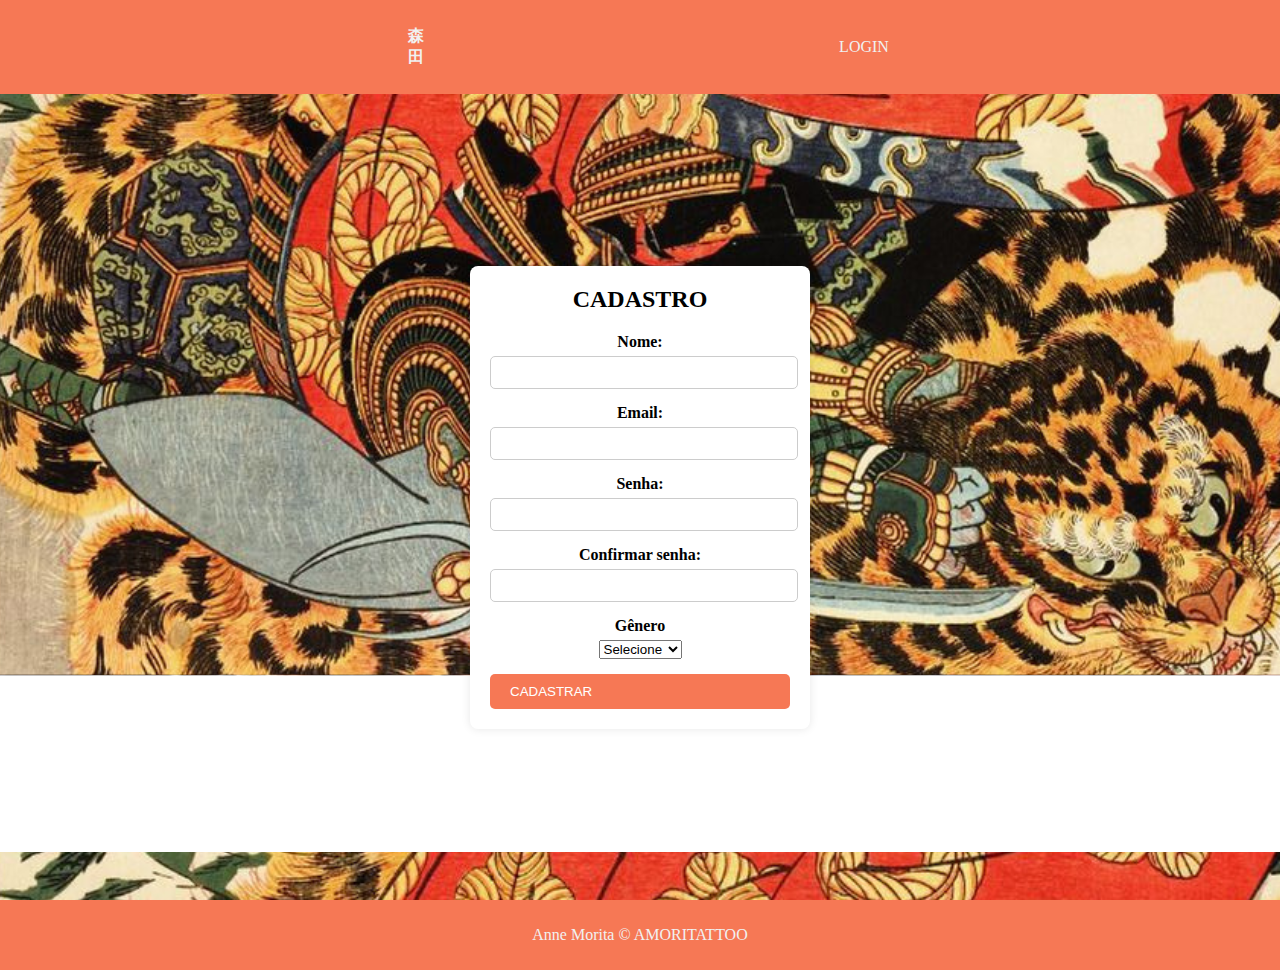
==== public/cadastro.html @ 89bcedfd "construindo e ajustando quiz" ====
<!DOCTYPE html>
<html lang="pt-BR">

<head>
    <meta charset="utf-8">
    <title>Cadastro</title>

    <link rel="stylesheet" href="./css/style.css">
    <link rel="shortcut icon" href="./assets/icon.png" type="image/x-icon" />
</head>

<body background="./assets/cadastro.png">

    <nav>
        <ul>
            <li><a href="index.html#page-top"><b>森<br>田</b></a></li>
            <li><a href="login.html">LOGIN</a></li>

        </ul>
    </nav>

    <div class="container">
        <div class="card_erro" id="cardErro">
            <span id="mensagem_erro"></span>
        </div>
        <div class="form">
            <h2>CADASTRO</h2>
            <div class="form-group">
                <label>Nome:</label>
                <input type="email" id="nomeUsuario">
            </div>
            <div class="form-group">
                <label>Email:</label>
                <input type="email" id="email">
            </div>
            <div class="form-group">
                <label>Senha:</label>
                <input type="password" id="password">
            </div>
            <div class="form-group">
                <label> Confirmar senha:</label>
                <input type="password" id="txtSenha_confirmation">
            </div>
            <div class="form-group">
                <label> Gênero</label>
                <select  name="genero" id="listarGenero">
                    <option value="#">Selecione</option>
                        <option value="Masc">Masculino</option>
                        <option value="Fem">Feminino</option>
                        <option value="ou">Outro</option>
                   
                </select>
            </div>
            <button class="btn-login" onclick="cadastrar()">CADASTRAR</button>
        </div>
    </div>

    <footer>
        <p>Anne Morita &copy; AMORITATTOO</p>
    </footer>

</body>

</html>

<script>
    function cadastrar() {
        var nomeVar = nomeUsuario.value;
        var emailVar = email.value;
        var senhaVar = password.value;
        var confirmacaoSenhaVar = txtSenha_confirmation.value;
        if (
            nomeVar == "" ||
            emailVar == "" ||
            senhaVar == "" ||
            confirmacaoSenhaVar == ""
        ) {


            alert("Mensagem de erro para todos os campos em branco");


            return false;
        } else {

            fetch("/usuarios/cadastrar", {
                method: "POST",
                headers: {
                    "Content-Type": "application/json",
                },
                body: JSON.stringify({
                    // crie um atributo que recebe o valor recuperado aqui
                    // Agora vá para o arquivo routes/usuario.js
                    nomeServer: nomeVar,
                    emailServer: emailVar,
                    senhaServer: senhaVar,

                }),
            })
                .then(function (resposta) {
                    console.log("resposta: ", resposta);

                    if (resposta.ok) {


                        setTimeout(() => {
                            window.location = "login.html";
                        }, "2000");


                    } else {
                        throw "Houve um erro ao tentar realizar o cadastro!";
                    }
                })
                .catch(function (resposta) {
                    console.log(`#ERRO: ${resposta}`);

                });

            return false;
        }

    }

 


</script>
---- public/css/style.css ----
/*
GERAL
*/



.libre-bodoni-anne {
  font-family: "Libre Bodoni", serif;
  font-optical-sizing: auto;
  font-weight: 500;
  font-style: normal;
}

body {
  font-family: "Libre Bodoni";
  color: #4d4d4d;
  margin: 0;
  padding: 0;
  scroll-behavior: smooth;
  /* Adiciona comportamento de rolagem suave */
}

p {
  font-size: medium;
}

S h1,
h2,
h3 {
  margin: 0;
  font-family: "Libre Bodoni";
  font-weight: 700;
}

.botao {
  color: #ffffff;
  text-decoration: none;
  padding: 10px 30px;
  background-color: #f67855;
  font-size: .9em;
  border-radius: 3px;

}


/*
NAVEGAÇÃO
*/

nav {
  display: flex;
  flex-direction: column;
  align-items: center;
  background-color: #f67855;
  position: fixed;
  /* Fixar a navegação no topo */
  width: 100%;
  top: 0;
  z-index: 1000;
}

nav>a {
  text-decoration: none;
  color: #f1f1f1;
  font-weight: 700;
  font-size: 28px;
  font-family: "Libre Bodoni";
}

nav ul {
  list-style: none;
  padding: 0;
  display: flex;
  flex-direction: column;
  align-items: center;
  width: 100%;
}

nav ul li {
  text-align: center;
  width: 100%;
}

nav ul li a {
  display: inline-block;
  padding: 10px 0;
  width: 100%;
  text-decoration: none;
  color: #f1f1f1;
}

/*
CABEÇALHO
*/

header {
  background: linear-gradient(to bottom, rgba(92, 77, 66, 0.8) 0%, rgba(92, 77, 66, 0.8) 100%), url("../assets/telainicial.jpeg");
  background-size: cover;
  background-attachment: fixed;
  background-position: center;
  background-repeat: no-repeat;
  color: #ffffff;
  display: flex;
  flex-direction: column;
  align-items: center;
  text-align: center;
  padding: 20px;
  margin-top: 70px;
  /* Espaço para a navegação fixa */
}

header p {
  margin-bottom: 2em;
}

/*
CADASTRO
*/

#cadastro {
  display: flex;
  flex-direction: column;
  align-items: center;
  text-align: center;
  padding: 0 20px 20px;
  background-color: #f67855;
  color: #f1f1f1;
}

#cadastro p {
  margin-bottom: 2.5em;
  max-width: 1000px;
}

#cadastro .botao {
  background-color: #4d4d4d;
  color: #ffffff;
}

/*
curiosidades
*/

#curiosidades {
  padding: 20px;
  display: flex;
  flex-direction: column;
  align-items: center;
}

#curiosidades div {
  display: flex;
  flex-direction: column;
  align-items: center;
  text-align: center;
  margin-top: 30px;
}

/*
REFERENCIAS
*/

#referencias {
  display: flex;
  flex-direction: column;
  align-items: center;
  padding-top: 20px;
}

#referencias h2 {
  margin-bottom: 20px;
}

#referencias img {
  width: 100%;
}

/*
onu
*/

#onu {
  display: flex;

  align-items: center;
  text-align: center;
  padding: 20px;
}

/*
FOOTER
*/

footer {
  text-align: center;
  padding: 10px;
  background-color: #f67855;
  color: #f1f1f1;
}

/*
LOGIN E CADASTRO
*/
.container {
  display: flex;
  justify-content: center;
  align-items: center;
  height: 100vh;

}

.form {
  background-color: #ffffff;
  padding: 20px;
  border-radius: 8px;
  box-shadow: 0 0 10px rgba(0, 0, 0, 0.1);
  text-align: center;
  width: 300px;
  font-family: "Libre Bodoni";
  margin-top: 95px;
  color: #000000;
  /* text-shadow:
    2px 2px 0#ffffff,
    -2px -2px 0#ffffff,
    2px -2px 0 #ffffff,
    -2px 2px 0 #ffffff,
    2px 0 0 #ffffff,
    -2px 0 0 #ffffff,
    0 2px 0 #ffffff,
    0 -2px 0 #ffffff; */

}

.form h2 {
  margin-bottom: 20px;
  font-family: "Libre Bodoni";
}

.form-group {
  margin-bottom: 15px;
  font-family: "Libre Bodoni";
}

.form-group label {
  display: block;
  margin-bottom: 5px;
  font-weight: bold;
  font-family: "Libre Bodoni";
}

.form-group input {
  width: calc(100% - 10px);
  padding: 8px;
  border: 1px solid #ccc;
  border-radius: 5px;
}

.btn-login,
#btn-saiba {
  background-color: #f67855;
  color: white;
  padding: 10px 20px;
  border: none;
  border-radius: 5px;
  cursor: pointer;
  transition: background-color 0.3s;
}



.btn-login:hover {
  background-color: #eea794;
}

/*
MEDIA QUERIES
*/

@media screen and (min-width: 768px) {

  /*
  NAVEGAÇÃO
  */
  nav {
    flex-direction: row;
    justify-content: space-around;
  }

  nav ul {
    flex-direction: row;
    width: 70%;
  }

  /*
  CABEÇALHO
  */

  header {
    height: 600px;
    justify-content: center;
  }

  /*
  CADASTRO
  */


}

.box {
  justify-content: center;
  display: flex;
  position: relative;
  background-color: #000000;
  margin-right: 50%;



}

#img_fundo {
  background-repeat: no-repeat;
  width: 100vh;
  height: 300px;
  justify-content: center;
  display: flex;
  position: absolute;


}




/*
  SOBRE
  */

#curiosidades {
  flex-direction: row;
  flex-wrap: wrap;
  align-items: flex-start;
  max-width: 1000px;
  margin: 0 auto;
}

#curiosidades h2 {
  text-align: center;
  width: 100%;
}

#curiosidades div {
  flex-grow: 1;
  flex-basis: 150px;
  padding: 0 10px;
}

/*
  REFERENCIAS
  */

#referencias {
  flex-direction: row;
  flex-wrap: wrap;
}

#referencias h2 {
  width: 100%;
  text-align: center;
}

#referencias img {

  width: 33.3333333333%;
}

.card {
  width: 500px;
  height: 250px;
  perspective: 1000px;
  margin-bottom: 20px;

}

.card-inner {
  width: 100%;
  height: 100%;
  position: relative;
  transform-style: preserve-3d;
  transition: transform 0.999s;
}

.card:hover .card-inner {
  transform: rotateY(180deg);
}

.card-front,
.card-back {
  position: absolute;
  width: 100%;
  height: 100%;
  backface-visibility: hidden;
}

.card-front {
  background-color: #f67855;
  color: #ffffff;
  border: 10px solid #f67855;
  border-radius: 10px;
  justify-content: center;
  font-size: 15px;
  transform: rotateY(0deg);
  align-items: center;
  flex-direction: column;
  display: flex;
}

.card-back {
  background-color: #ffffff;
  color: #000000;
  display: flex;
  align-items: center;
  border: 10px solid #ffffff;
  border-radius: 10px;
  justify-content: center;
  font-size: 20px;
  transform: rotateY(180deg);
}


/*
  PROPOSITO
  */

#onu {
  flex-direction: row;
  flex-wrap: wrap;
  /* justify-content: space-around; */
  max-width: 500px;
  margin: 0 auto;
}

#onu h2,
#onu p {
  width: 100%;
}

/* card referencias */

.cardb,
.cardb2,
.cardb3,
.cardb4,
.cardb5,
.cardb6 {

  width: 33.3333333333%;
  height: 500px;
  transition: all 0.4s;
  border-radius: 10px;
  box-shadow: 0px 0px 10px 5px rgba(0, 0, 0, 0.705);
  background-repeat: no-repeat;
  font-size: larger;
}

.cardb {
  background-image: url(../assets/tt1.jpg);
}

.cardb2 {
  background-image: url(../assets/tt2.jpg);
}

.cardb3 {
  background-image: url(../assets/tt3.jpg);
}

.cardb4 {
  background-image: url(../assets/tt4.jpg);
}

.cardb5 {
  background-image: url(../assets/tt5.jpg);
}

.cardb6 {
  background-image: url(../assets/tt6.jpg);
}

.cardb:hover,
.cardb2:hover,
.cardb3:hover,
.cardb4:hover,
.cardb5:hover,
.cardb6:hover {
  border-radius: 15px;
  cursor: pointer;
  transform: scale(1.0);
  box-shadow: 0px 0px 5px 5px rgba(0, 0, 0, 0.705);
  background: rgba(0, 0, 0, 0.609);
}

/* .first-content {
 
  height: 100%;
  width: 100%;
  transition: all 0.4s;
  display: flex;
  justify-content: center;
  align-items: center;
  opacity: 1;
  border-radius: 15px;
} */


.cardb:hover .first-content,
.cardb2:hover .first-content,
.cardb3:hover .first-content,
.cardb4:hover .first-content,
.cardb5:hover .first-content,
.cardb6:hover .first-content {
  height: 0px;
  opacity: 0;

}

.second-content {
  color: #f67855;
  height: 0%;
  width: 90%;
  opacity: 0;
  display: flex;
  justify-content: center;
  align-items: center;
  border-radius: 15px;
  transition: all 0.4s;
  font-size: 0px;
  transform: rotate(90deg) scale(-1);
}

.cardb:hover .second-content,
.cardb2:hover .second-content,
.cardb3:hover .second-content,
.cardb4:hover .second-content,
.cardb5:hover .second-content,
.cardb6:hover .second-content {
  opacity: 1;
  height: 100%;
  font-size: 15px;
  transform: rotate(0deg);
}

body h2 {
  color: #000000;
}

button {
  width: 100%;
  text-align: start;
  padding: 5px;
  border: none;
  border-radius: 5px;
  cursor: pointer;
  background-color: #f67855;
  color: #ffffff;
}
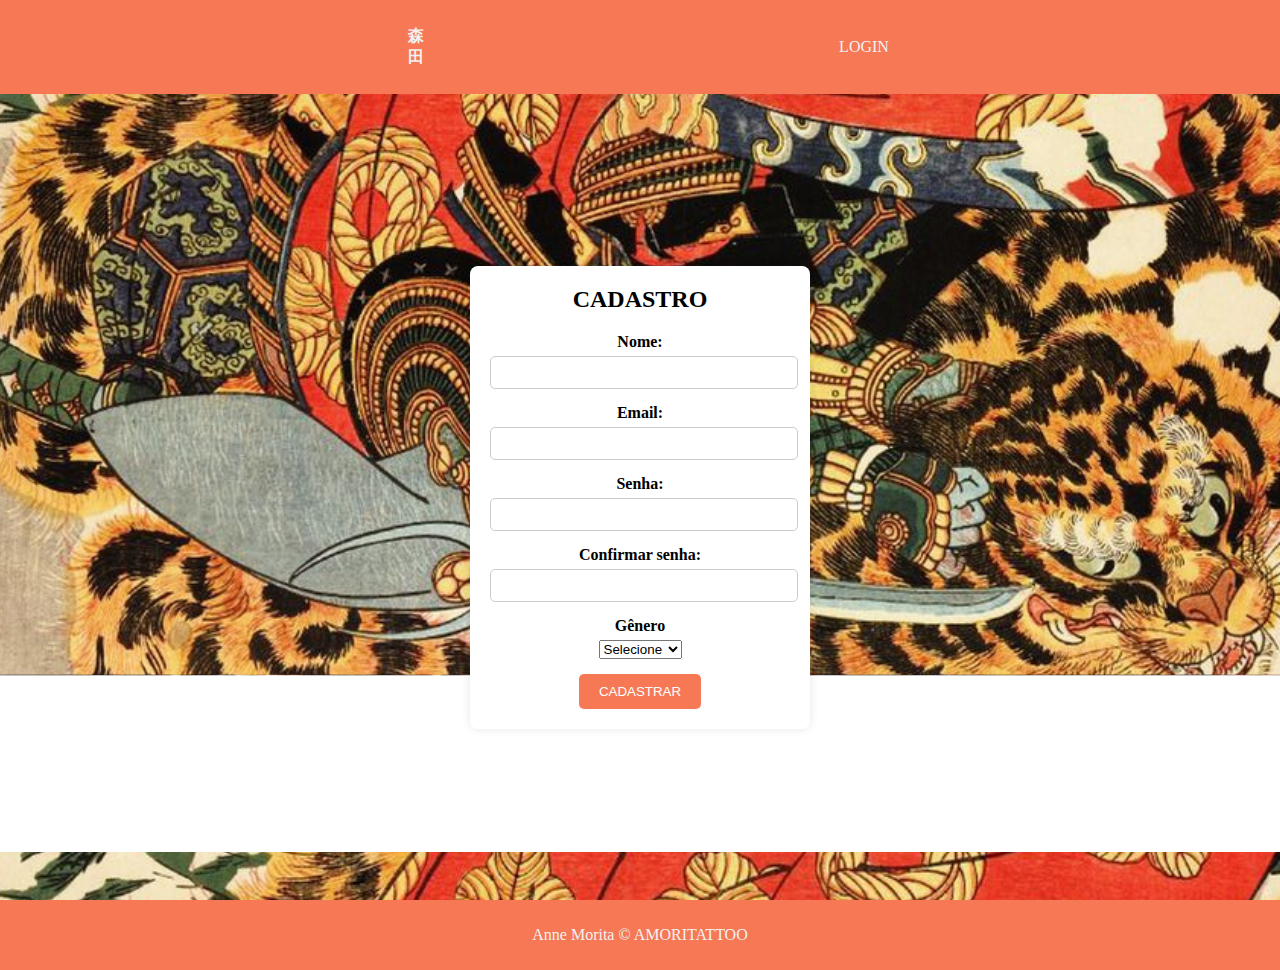
==== commit d49c8872: "ajustes finais feitos" ====
--- a/public/cadastro.html
+++ b/public/cadastro.html
@@ -45,9 +45,9 @@
                 <label> Gênero</label>
                 <select  name="genero" id="listarGenero">
                     <option value="#">Selecione</option>
-                        <option value="Masc">Masculino</option>
-                        <option value="Fem">Feminino</option>
-                        <option value="ou">Outro</option>
+                        <option value="masculino">Masculino</option>
+                        <option value="feminino">Feminino</option>
+                        <option value="outros">Outro</option>
                    
                 </select>
             </div>
@@ -68,6 +68,7 @@
         var nomeVar = nomeUsuario.value;
         var emailVar = email.value;
         var senhaVar = password.value;
+        var generoVar = listarGenero.value;
         var confirmacaoSenhaVar = txtSenha_confirmation.value;
         if (
             nomeVar == "" ||
@@ -94,6 +95,7 @@
                     nomeServer: nomeVar,
                     emailServer: emailVar,
                     senhaServer: senhaVar,
+                    generoServer: generoVar
 
                 }),
             })
--- a/public/css/style.css
+++ b/public/css/style.css
@@ -26,7 +26,14 @@
 
 S h1,
 h2,
-h3 {
+h3
+ {
+  margin: 0;
+  font-family: "Libre Bodoni";
+  font-weight: 700;
+}
+
+.perguntas {
   margin: 0;
   font-family: "Libre Bodoni";
   font-weight: 700;
@@ -59,6 +66,19 @@
   z-index: 1000;
 }
 
+.nav1 {
+  display: flex;
+  flex-direction: column;
+  align-items: center;
+  background-color: #f67855;
+  position: fixed;
+  /* Fixar a navegação no topo */
+  width: 100%;
+  /* top: 0; */
+  z-index: 1000;
+  border-radius: 5px;
+}
+
 nav>a {
   text-decoration: none;
   color: #f1f1f1;
@@ -194,7 +214,7 @@
 footer {
   text-align: center;
   padding: 10px;
-  background-color: #f67855;
+  background-color:#f67855 ;
   color: #f1f1f1;
 }
 
@@ -231,6 +251,58 @@
 
 }
 
+.form1 {
+  background-color: #ffffff;
+  padding: 20px;
+  border-radius: 8px;
+  box-shadow: 0 0 10px rgba(0, 0, 0, 0.1);
+  text-align: center;
+  width: 300px;
+  font-family: "Libre Bodoni";
+  margin-top: 95px;
+  color: #000000;
+  display: flex;
+  justify-content: center;
+  align-items: center;
+  flex-direction: column;
+}
+
+.form2 {
+  background-color: #ffffff91;
+  padding: 20px;
+  border-radius: 8px;
+  box-shadow: 0 0 10px rgba(0, 0, 0, 0.1);
+  text-align: center;
+  width: 850px;
+  height: 500px;
+  font-family: "Libre Bodoni";
+  margin-top: 95px;
+  color: #000000;
+  display: flex;
+  justify-content: center;
+  align-items: center;
+ 
+}
+
+.grafico{
+ display: flex;
+ width: 400px;
+ justify-content: center;
+ align-items: center;
+ margin-right: 100px;
+
+}
+
+.grafico2{
+  display: flex;
+  width: 400px;
+  justify-content: center;
+  align-items: center;
+  margin-bottom: 20px;
+  flex-direction: column;
+  margin-top: 30px;
+ }
+
 .form h2 {
   margin-bottom: 20px;
   font-family: "Libre Bodoni";
@@ -266,7 +338,22 @@
   transition: background-color 0.3s;
 }
 
-
+.links {
+  text-decoration: none;
+  color: #f67855;
+  font-size: 50px;
+}
+
+.btn-reiniciar{
+  background-color: #f67855;
+  color: white;
+  padding: 10px 20px;
+  border: none;
+  border-radius: 5px;
+  cursor: pointer;
+  transition: background-color 0.3s;
+  display: none;
+}
 
 .btn-login:hover {
   background-color: #eea794;
@@ -306,6 +393,8 @@
 
 
 }
+
+
 
 .box {
   justify-content: center;
@@ -550,17 +639,28 @@
   transform: rotate(0deg);
 }
 
-body h2 {
-  color: #000000;
-}
-
-button {
-  width: 100%;
+
+
+.botaoQuiz button{
+  width: 50%;
   text-align: start;
   padding: 5px;
   border: none;
   border-radius: 5px;
   cursor: pointer;
-  background-color: #f67855;
-  color: #ffffff;
+  background-color: #00000073;
+  color:#ffffff;
+  margin-top: 6px;
+  text-align: center;
+}
+
+.finish,
+.finish span
+#QtdPontos{
+  display: flex;
+  justify-content: center;
+  align-items: center;
+  flex-direction: column;
+  font-family:"Libre Bodoni";
+  margin-top: 10px;
 }